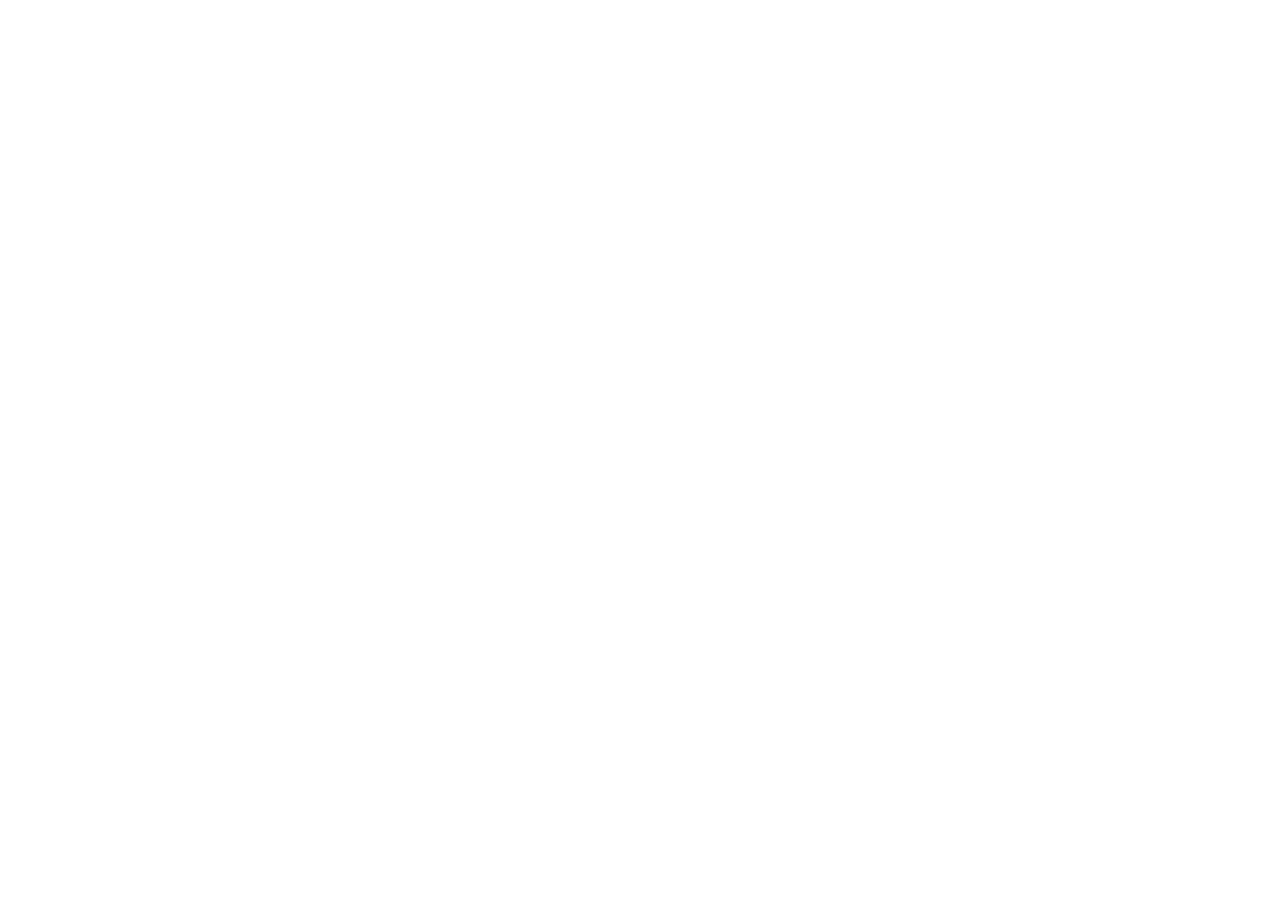
==== index.html @ 15f6bc10 "Projeto-RedesSociais" ====
<!DOCTYPE html>
<html lang="pt-br">
<head>
    <meta charset="UTF-8">
    <meta name="viewport" content="width=device-width, initial-scale=1.0">
    <title>Projeto Redes Sociais</title>
    <link rel="shortcut icon" href="favicon.ico" type="image/x-icon">
    <link rel="stylesheet" href="css/style.css">
</head>
<body>
    
</body>
</html>
---- css/style.css ----
* {
    margin: 0;
    padding: 0;
    box-sizing: border-box;
}
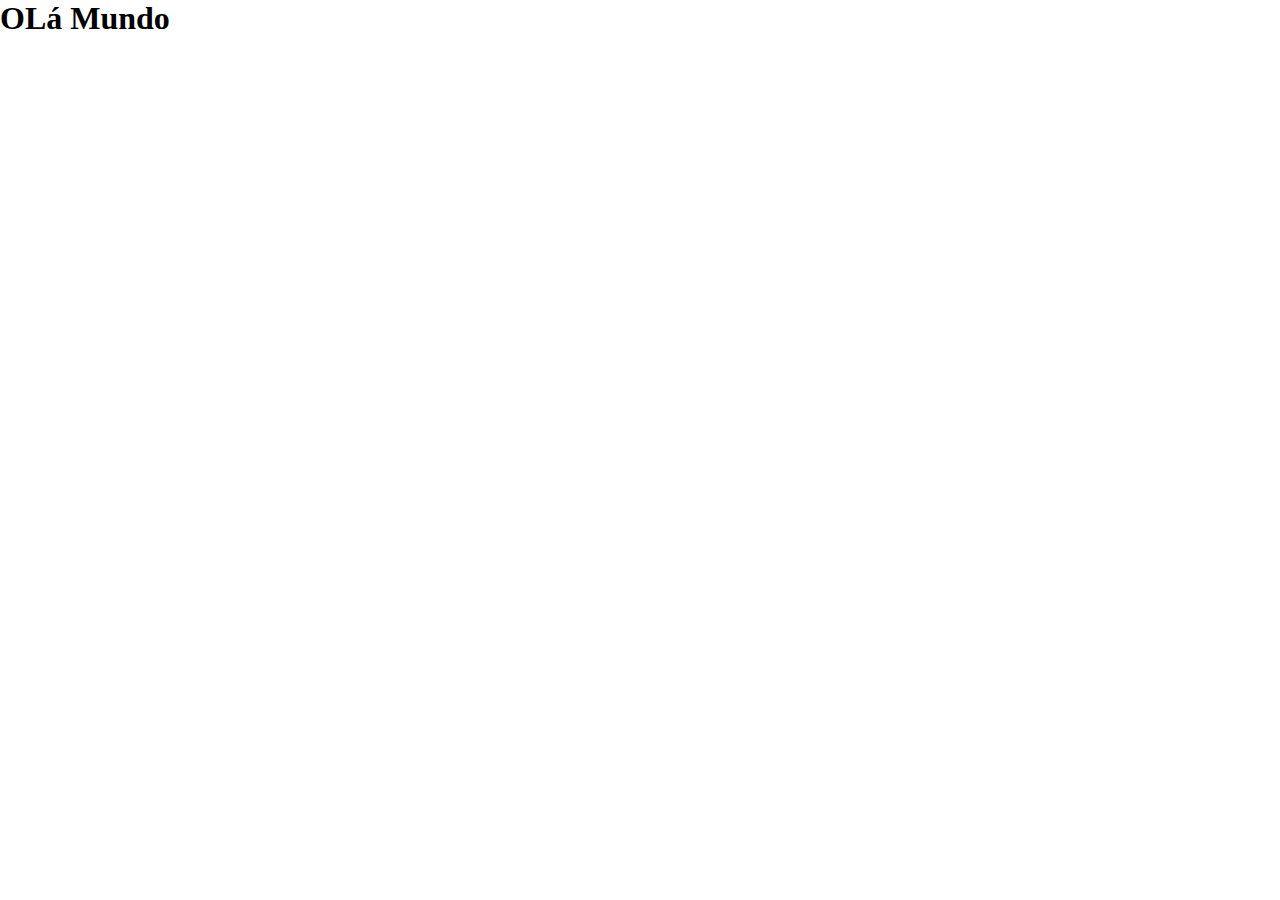
==== commit ac554b3f: "Update index.html" ====
--- a/index.html
+++ b/index.html
@@ -8,6 +8,8 @@
     <link rel="stylesheet" href="css/style.css">
 </head>
 <body>
-    
+    <h1>OLá Mundo
+
+    </h1>
 </body>
 </html>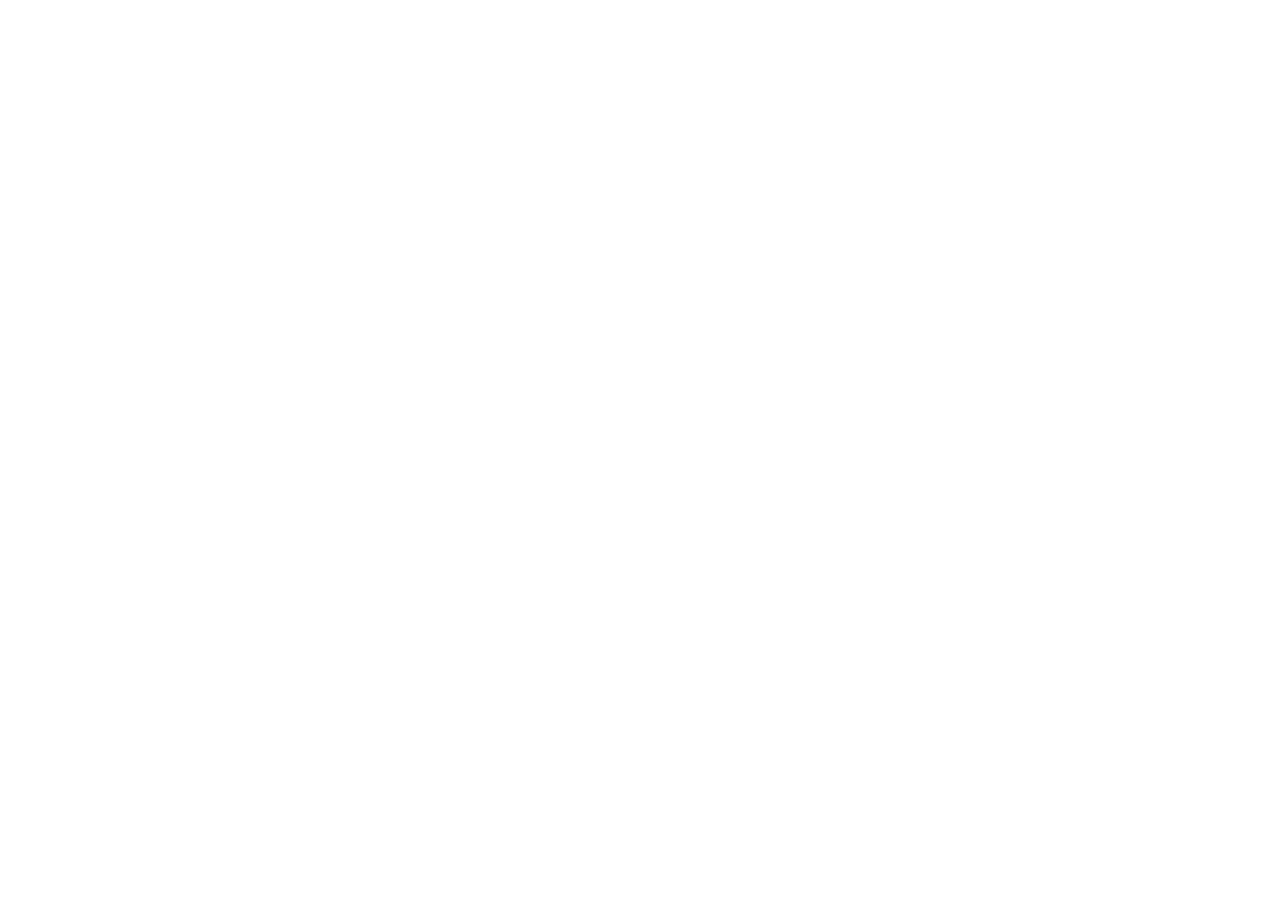
==== commit f74d6c7b: "Update index.html" ====
--- a/index.html
+++ b/index.html
@@ -8,8 +8,6 @@
     <link rel="stylesheet" href="css/style.css">
 </head>
 <body>
-    <h1>OLá Mundo
-
-    </h1>
+   
 </body>
 </html>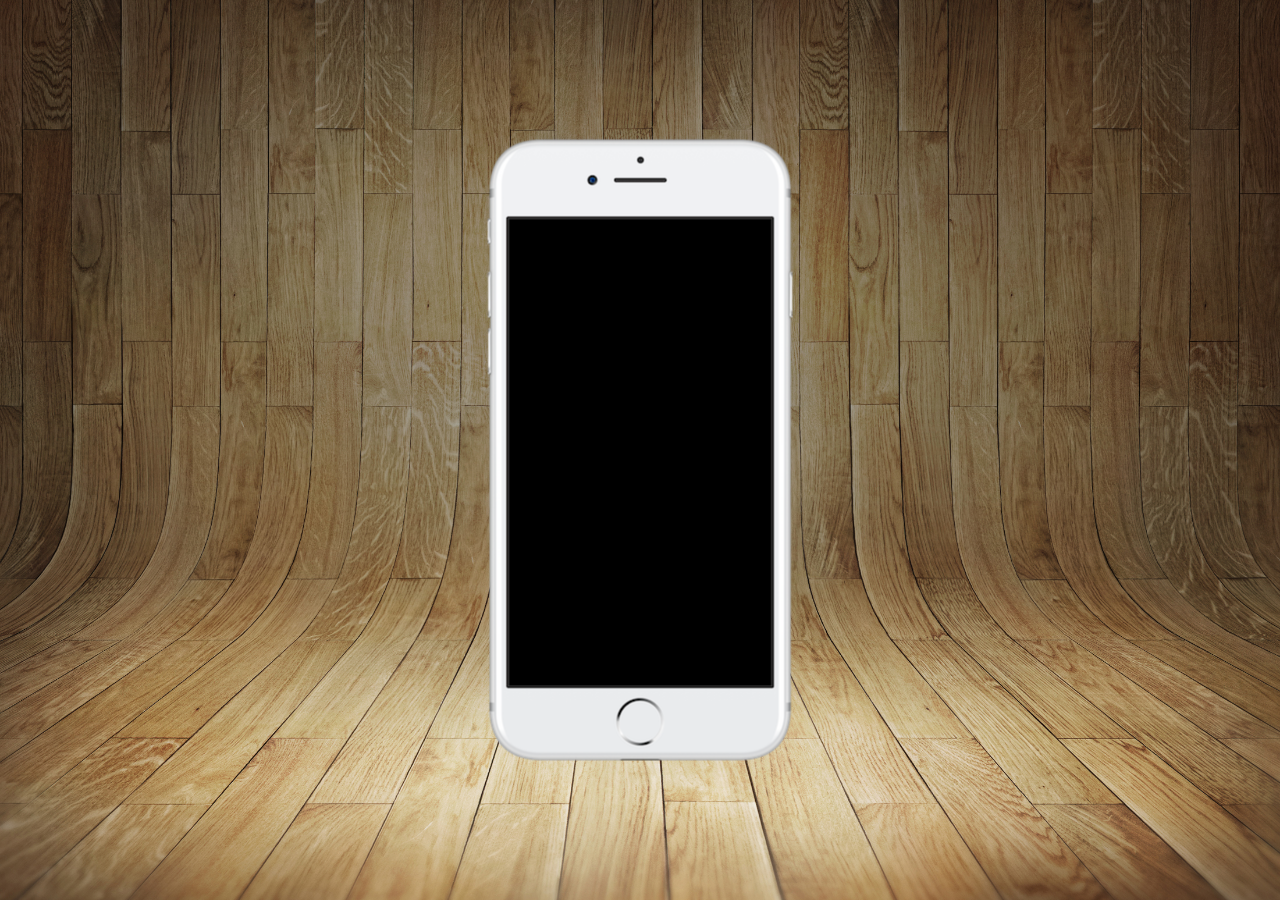
==== commit bc15823b: "atualizacao do projeto" ====
--- a/index.html
+++ b/index.html
@@ -8,6 +8,13 @@
     <link rel="stylesheet" href="css/style.css">
 </head>
 <body>
-   
+   <main>
+    <section id="telefone">
+        
+    </section>
+    <section id="redes-sociais">
+
+    </section>
+   </main>
 </body>
 </html>--- a/css/style.css
+++ b/css/style.css
@@ -2,4 +2,40 @@
     margin: 0;
     padding: 0;
     box-sizing: border-box;
+    font-family: Arial, Helvetica, sans-serif;
 }
+
+html,
+body {
+    width: 100vw;
+    height: 100vh;
+    background-color: black;
+}
+
+body {
+    background: url('../imagens/fundo-madeira.jpg') no-repeat center;
+    background-size: cover;
+    background-attachment: fixed;
+}
+
+
+main {
+    height: 100vh;
+    position: relative;
+    /* background-color: green; */
+    position: relative;
+}
+
+#telefone {
+    display: inline-block;
+    background: url('../imagens/frame-iphone.png');
+    background-repeat: no-repeat;
+    /* width: 100%; */
+    height: 627px;
+    top: 50%;
+    left: 50%;
+    transform: translate(-50%, -50%);
+    width: 311px;
+    position: absolute;
+    /* background-color: rgba(0, 0, 255, 0.452); */
+}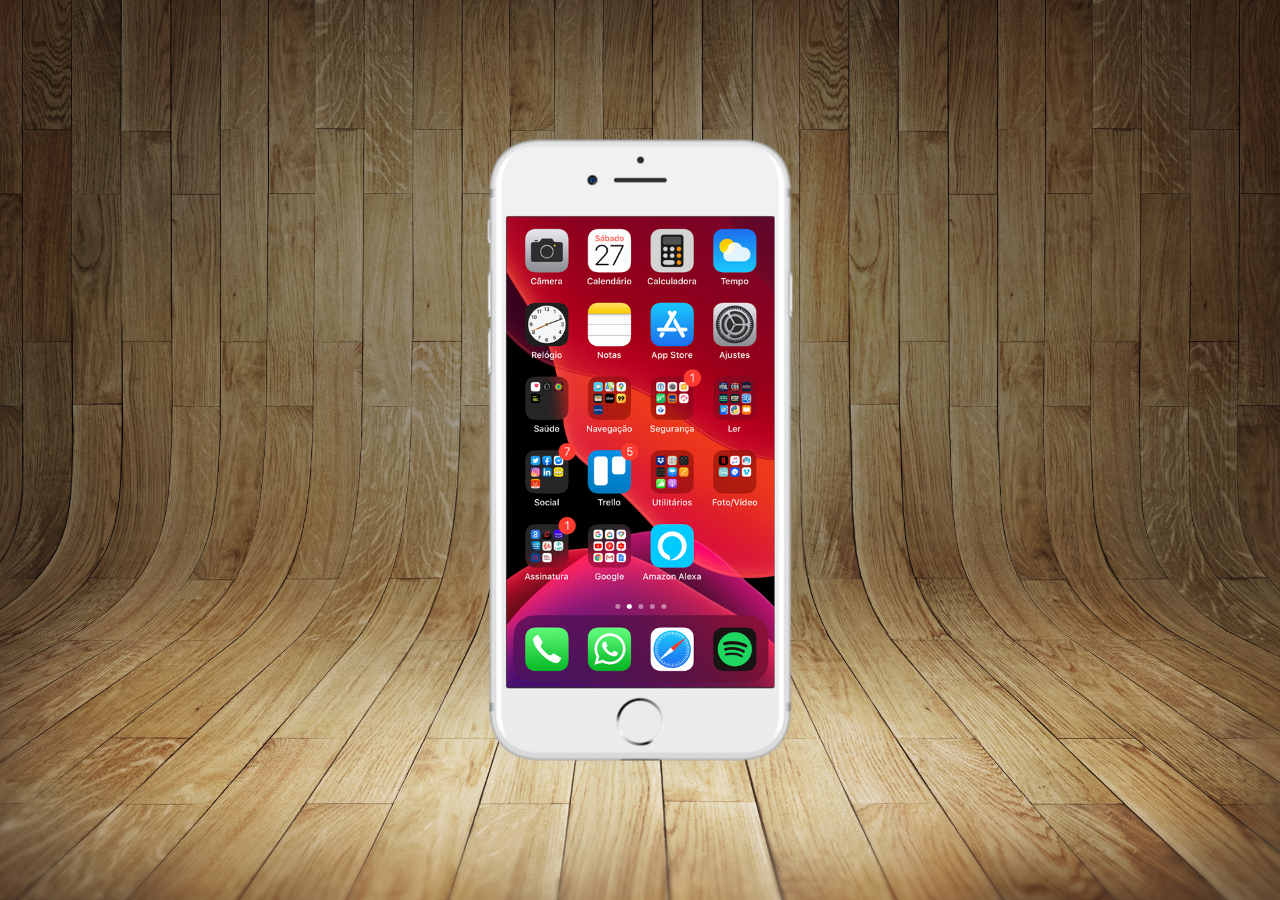
==== commit 0fa3932a: "criação do home" ====
--- a/index.html
+++ b/index.html
@@ -10,7 +10,7 @@
 <body>
    <main>
     <section id="telefone">
-        
+        <iframe  src="home.html" frameborder="0" name="tela" id="tela"></iframe>
     </section>
     <section id="redes-sociais">
 
--- a/css/style.css
+++ b/css/style.css
@@ -38,4 +38,12 @@
     width: 311px;
     position: absolute;
     /* background-color: rgba(0, 0, 255, 0.452); */
+}
+
+#tela {
+    position: relative;
+    top: 80px;
+    left: 22px;
+    width: 268px;
+    height: 471px;
 }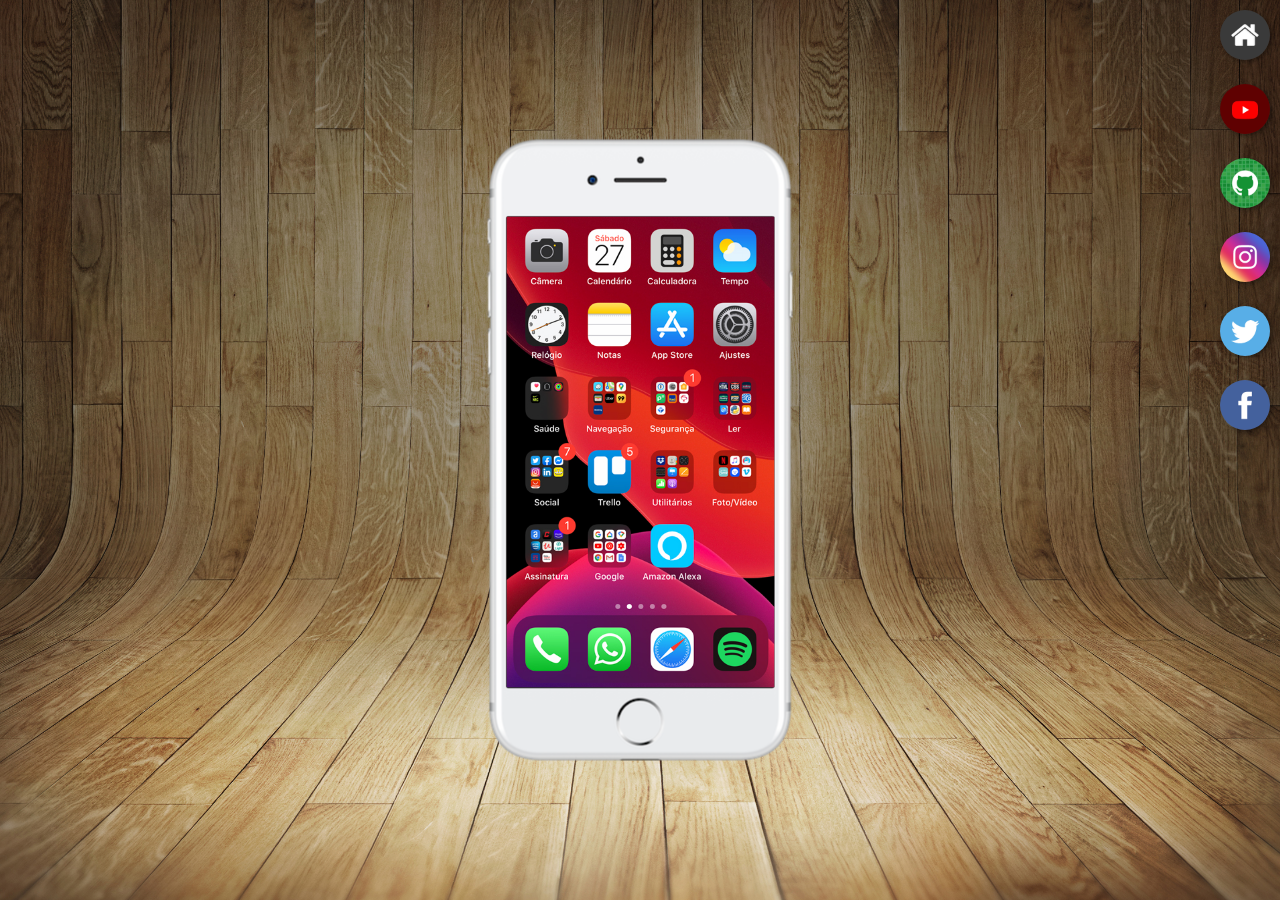
==== commit 32ab8920: "criei botoes na lateral" ====
--- a/index.html
+++ b/index.html
@@ -6,14 +6,23 @@
     <title>Projeto Redes Sociais</title>
     <link rel="shortcut icon" href="favicon.ico" type="image/x-icon">
     <link rel="stylesheet" href="css/style.css">
+    <!-- <script src="https://kit.fontawesome.com/fc1d6ae1da.js" crossorigin="anonymous"></script> -->
 </head>
 <body>
    <main>
     <section id="telefone">
-        <iframe  src="home.html" frameborder="0" name="tela" id="tela"></iframe>
+        <iframe  src="home.html" frameborder="0" name="tela" id="tela">
+            Seu Navegador não é compatível
+        </iframe>
     </section>
     <section id="redes-sociais">
-
+        <a href="#" target="tela"><img src="imagens/logo-home.jpg" alt="home"></a><br>        
+        <a href="#" target="tela"><img src="imagens/logo-youtube.jpg" alt="Youtube"></a> <br>       
+        <a href="#" target="tela"><img src="imagens/logo-github.jpg" alt="GitHub"></a><br>        
+        <a href="#" target="tela"><img src="imagens/logo-instagram.jpg" alt="Facebook"></a><br>        
+        <a href="#" target="tela"><img src="imagens/logo-twitter.jpg" alt="home"></a> <br>       
+        <a href="#" target="tela"><img src="imagens/logo-facebook.jpg" alt="home"></a>        
+          
     </section>
    </main>
 </body>
--- a/css/style.css
+++ b/css/style.css
@@ -40,10 +40,28 @@
     /* background-color: rgba(0, 0, 255, 0.452); */
 }
 
+#redes-sociais {
+    text-align: right;
+
+   
+}
+
 #tela {
     position: relative;
     top: 80px;
     left: 22px;
     width: 268px;
     height: 471px;
+}
+
+#redes-sociais img {
+    border-radius: 50%;
+    width: 50px;
+    margin: 10px;
+    box-shadow: 2px 2px 5px rgba(0, 0, 0, 0.400);
+    &:hover {
+        border: 2px solid rgba(255, 255, 255, 0.637);
+        transform: translate(-10px);
+        transition: transform .3s, border 1s;
+    }
 }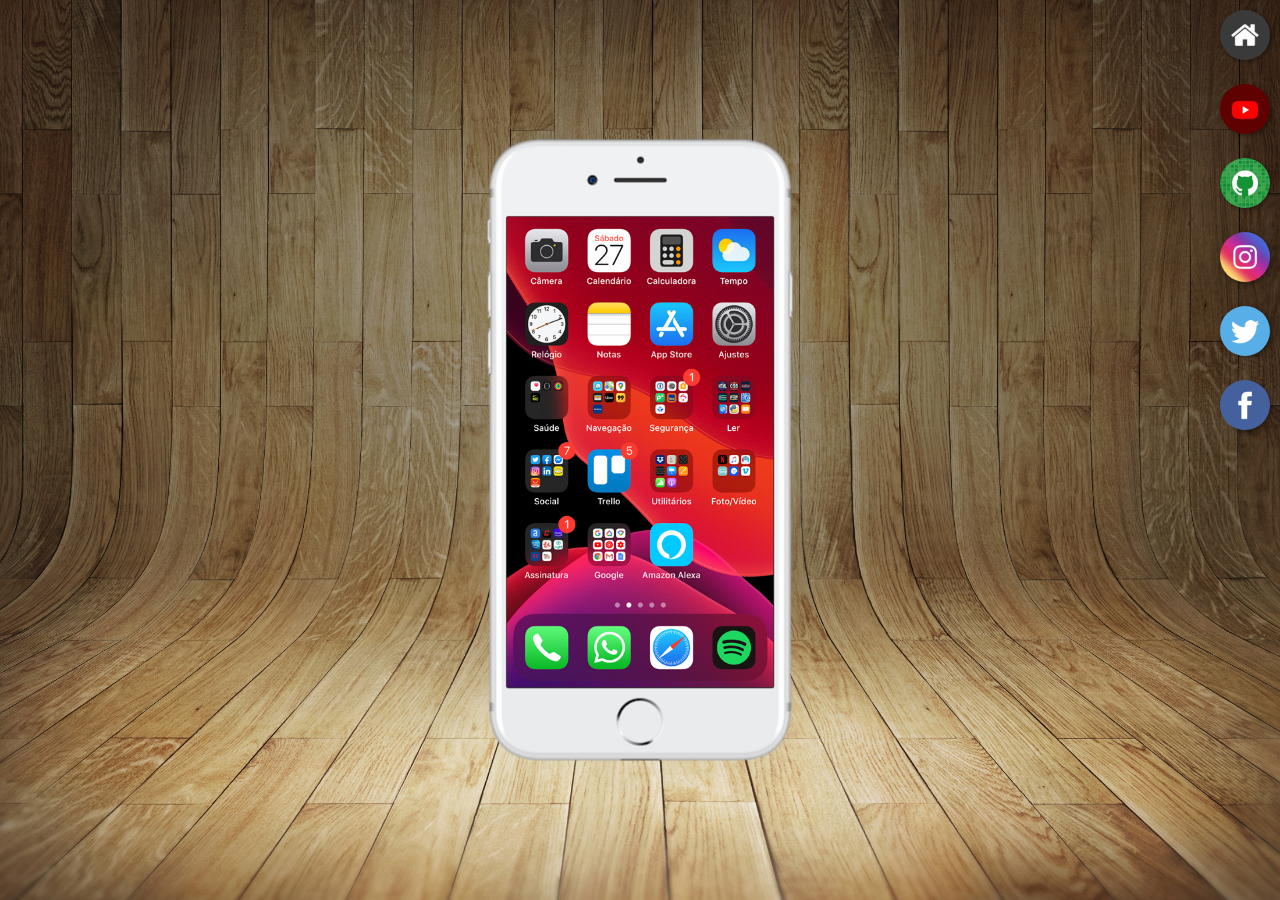
==== commit 6098ecc5: "atualização github" ====
--- a/index.html
+++ b/index.html
@@ -16,9 +16,9 @@
         </iframe>
     </section>
     <section id="redes-sociais">
-        <a href="#" target="tela"><img src="imagens/logo-home.jpg" alt="home"></a><br>        
-        <a href="#" target="tela"><img src="imagens/logo-youtube.jpg" alt="Youtube"></a> <br>       
-        <a href="#" target="tela"><img src="imagens/logo-github.jpg" alt="GitHub"></a><br>        
+        <a href="home.html" target="tela"><img src="imagens/logo-home.jpg" alt="home"></a><br>        
+        <a href="youtube.html" target="tela"><img src="imagens/logo-youtube.jpg" alt="Youtube"></a> <br>       
+        <a href="github.html" target="tela"><img src="imagens/logo-github.jpg" alt="GitHub"></a><br>        
         <a href="#" target="tela"><img src="imagens/logo-instagram.jpg" alt="Facebook"></a><br>        
         <a href="#" target="tela"><img src="imagens/logo-twitter.jpg" alt="home"></a> <br>       
         <a href="#" target="tela"><img src="imagens/logo-facebook.jpg" alt="home"></a>        
--- a/css/style.css
+++ b/css/style.css
@@ -50,7 +50,7 @@
     position: relative;
     top: 80px;
     left: 22px;
-    width: 268px;
+    width: 267px;
     height: 471px;
 }
 
